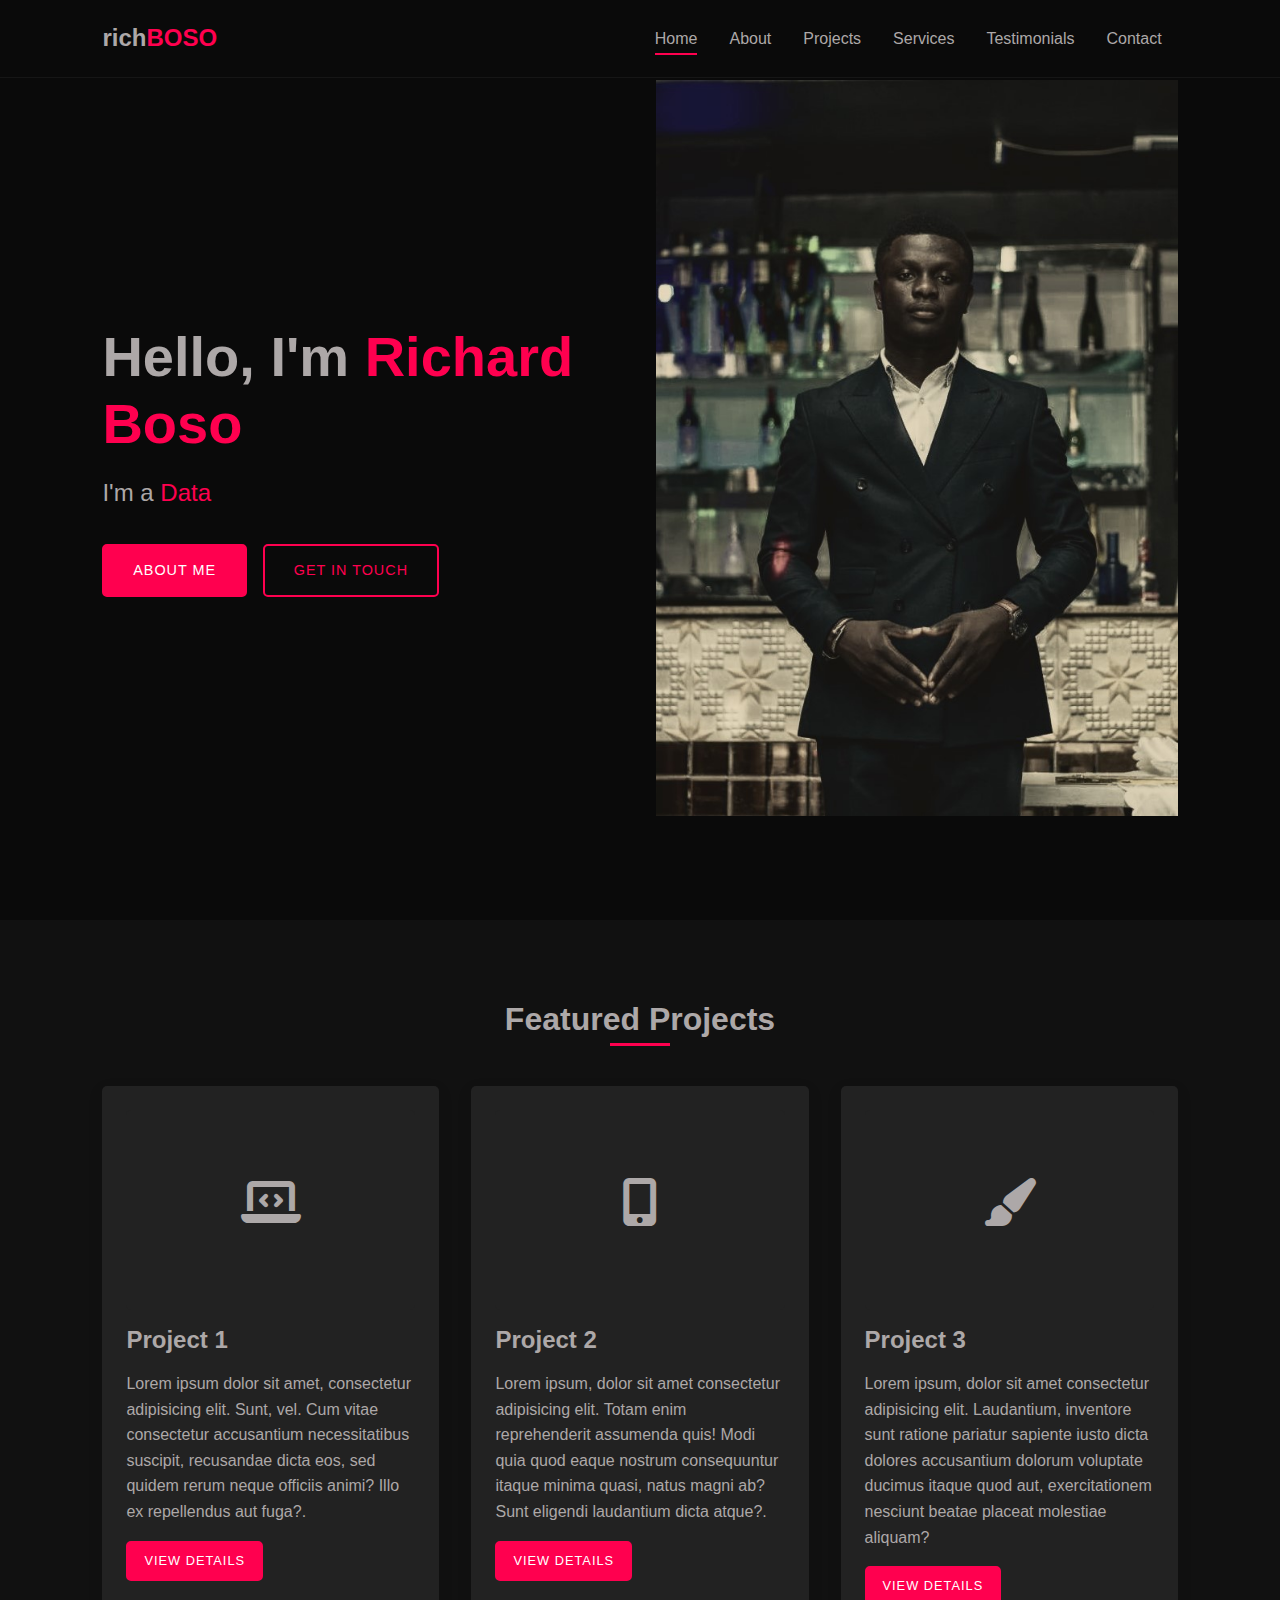
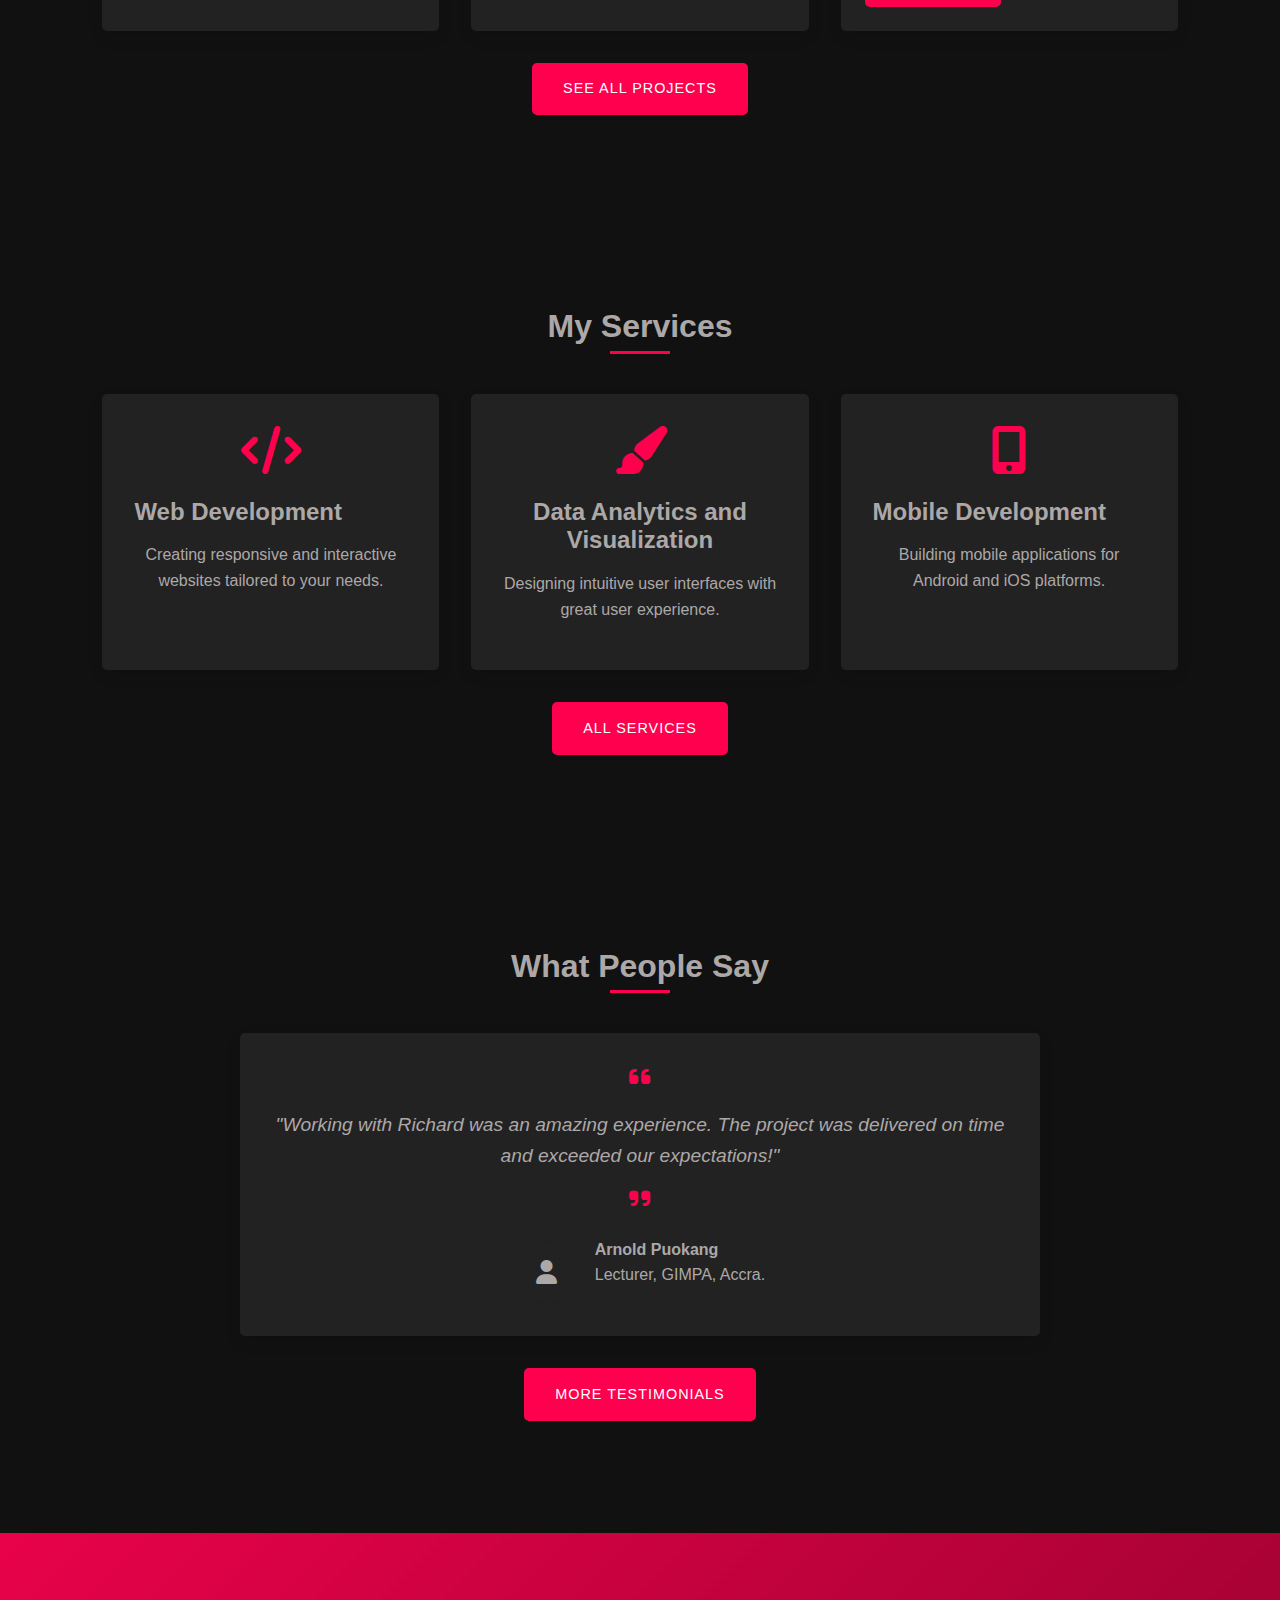
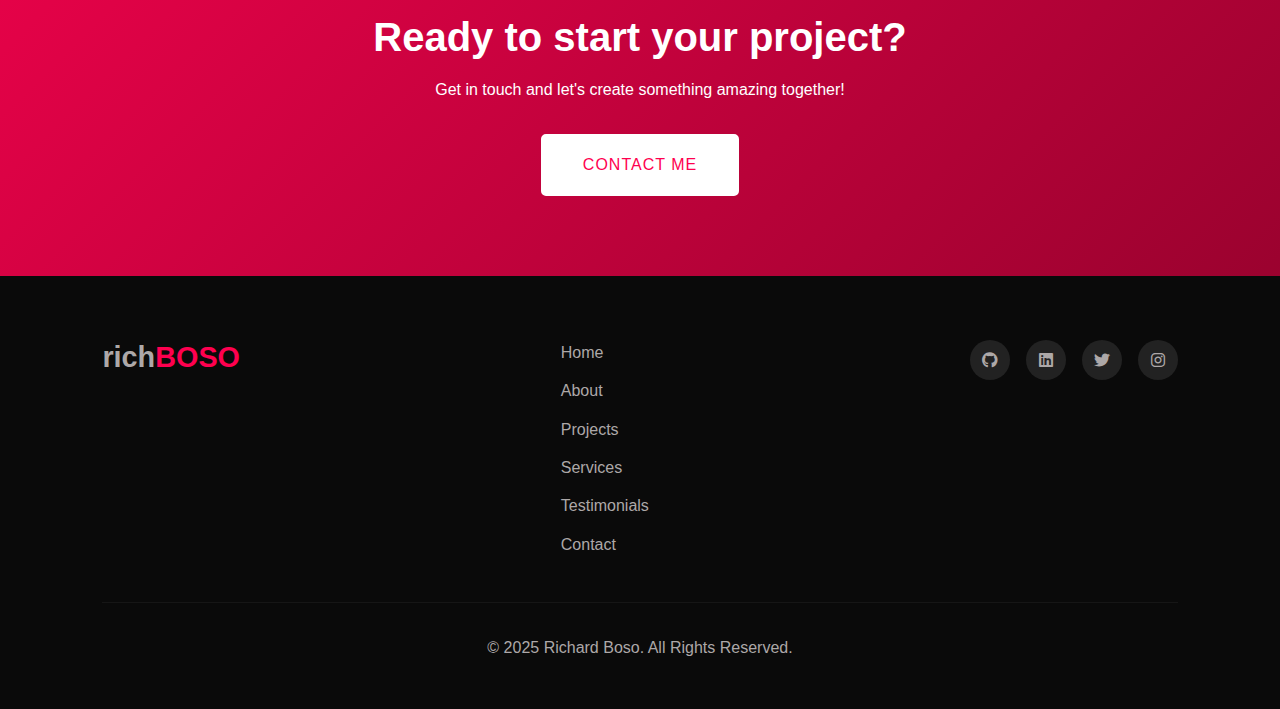
==== src/index.html @ b094f39f "done" ====
<!DOCTYPE html>
<html lang="en">
<head>
    <meta charset="UTF-8">
    <meta name="viewport" content="width=device-width, initial-scale=1.0">
    <title>richBoso | Home</title>
    <link rel="stylesheet" href="styles-css.css">
    <!-- Font Awesome for icons -->
    <link rel="stylesheet" href="https://cdnjs.cloudflare.com/ajax/libs/font-awesome/6.4.2/css/all.min.css">
</head>
<body>
    <header>
        <div class="logo">
            <h1>rich<span>BOSO</span></h1>
        </div>
        <nav>
            <ul>
                <li><a href="index.html" class="active">Home</a></li>
                <li><a href="about.html">About</a></li>
                <li><a href="portfolio.html">Projects</a></li>
                <li><a href="services.html">Services</a></li>
                <li><a href="testimonials.html">Testimonials</a></li>
                <li><a href="contact.html">Contact</a></li>
            </ul>
        </nav>
        <div class="hamburger">
            <i class="fas fa-bars"></i>
        </div>
    </header>

    <!-- Hero Section -->
    <section class="hero">
        <div class="hero-content">
            <h1>Hello, I'm <span>Richard Boso</span></h1>
            <p>I'm a <span class="typing">Data Analyst </span></p>
            <div class="hero-buttons">
                <a href="about.html" class="btn">About Me</a>
                <a href="contact.html" class="btn btn-secondary">Get In Touch</a>
            </div>
        </div>
        <div class="hero-image">
                <p><img src="/images/tux.jpg" alt="Richard Boso" class="profile-picture"></p>
            
        </div>
    </section>

    <!-- Featured Projects -->
    <section class="featured-projects">
        <h2 class="section-title">Featured Projects</h2>
        <div class="projects-container">
            <!-- Project 1 -->
            <div class="project-card">
                <div class="project-image-placeholder">
                    <i class="fas fa-laptop-code"></i>
                    <!-- <p>Project Image</p> -->
                </div>
                <h3>Project 1</h3>
                <p>Lorem ipsum dolor sit amet, consectetur adipisicing elit. Sunt, vel. Cum vitae consectetur accusantium necessitatibus suscipit, recusandae dicta eos, sed quidem rerum neque officiis animi? Illo ex repellendus aut fuga?.</p>
                <a href="portfolio.html" class="btn btn-sm">View Details</a>
            </div>

            <!-- Project 2 -->
            <div class="project-card">
                <div class="project-image-placeholder">
                    <i class="fas fa-mobile-alt"></i>
                    <!-- <p>Project Image</p> -->
                </div>
                <h3>Project 2</h3>
                <p>Lorem ipsum, dolor sit amet consectetur adipisicing elit. Totam enim reprehenderit assumenda quis! Modi quia quod eaque nostrum consequuntur itaque minima quasi, natus magni ab? Sunt eligendi laudantium dicta atque?.</p>
                <a href="portfolio.html" class="btn btn-sm">View Details</a>
            </div>

            <!-- Project 3 -->
            <div class="project-card">
                <div class="project-image-placeholder">
                    <i class="fas fa-paint-brush"></i>
                    <!-- <p>Project Image</p> -->
                </div>
                <h3>Project 3</h3>
                <p>Lorem ipsum, dolor sit amet consectetur adipisicing elit. Laudantium, inventore sunt ratione pariatur sapiente iusto dicta dolores accusantium dolorum voluptate ducimus itaque quod aut, exercitationem nesciunt beatae placeat molestiae aliquam?</p>
                <a href="portfolio.html" class="btn btn-sm">View Details</a>
            </div>
        </div>
        <div class="center">
            <a href="portfolio.html" class="btn">See All Projects</a>
        </div>
    </section>

    <!-- Services Overview -->
    <section class="services-overview">
        <h2 class="section-title">My Services</h2>
        <div class="services-container">
            <!-- Service 1 -->
            <div class="service-card">
                <i class="fas fa-code"></i>
                <h3>Web Development</h3>
                <p>Creating responsive and interactive websites tailored to your needs.</p>
            </div>

            <!-- Service 2 -->
            <div class="service-card">
                <i class="fas fa-paint-brush"></i>
                <h3>Data Analytics and Visualization</h3>
                <p>Designing intuitive user interfaces with great user experience.</p>
            </div>

            <!-- Service 3 -->
            <div class="service-card">
                <i class="fas fa-mobile-alt"></i>
                <h3>Mobile Development</h3>
                <p>Building mobile applications for Android and iOS platforms.</p>
            </div>
        </div>
        <div class="center">
            <a href="services.html" class="btn">All Services</a>
        </div>
    </section>

    <!-- Testimonial Preview -->
    <section class="testimonial-preview">
        <h2 class="section-title">What People Say</h2>
        <div class="testimonial-card">
            <div class="quote">
                <i class="fas fa-quote-left"></i>
                <p>"Working with Richard was an amazing experience. The project was delivered on time and exceeded our expectations!"</p>
                <i class="fas fa-quote-right"></i>
            </div>
            <div class="testimonial-author">
                <div class="author-image-placeholder">
                    <i class="fas fa-user"></i>
                </div>
                <div class="author-info">
                    <h4>Arnold Puokang</h4>
                    <p>Lecturer, GIMPA, Accra.</p>
                </div>
            </div>
        </div>
        <div class="center">
            <a href="testimonials.html" class="btn">More Testimonials</a>
        </div>
    </section>

    <!-- Call to Action -->
    <section class="cta">
        <h2>Ready to start your project?</h2>
        <p>Get in touch and let's create something amazing together!</p>
        <a href="contact.html" class="btn btn-large">Contact Me</a>
    </section>

    <!-- Footer -->
    <footer>
        <div class="footer-content">
            <div class="footer-logo">
                <h2>rich<span>BOSO</span></h2>
            </div>
            <div class="footer-links">
                <ul>
                    <li><a href="index.html">Home</a></li>
                    <li><a href="about.html">About</a></li>
                    <li><a href="portfolio.html">Projects</a></li>
                    <li><a href="services.html">Services</a></li>
                    <li><a href="testimonials.html">Testimonials</a></li>
                    <li><a href="contact.html">Contact</a></li>
                </ul>
            </div>
            <div class="social-links">
                <a href="https://github.com/richboso" aria-label="GitHub"><i class="fab fa-github"></i></a>
                <a href="https://www.linkedin.com/in/richard-boso-jr-a7ab60281/" aria-label="LinkedIn"><i class="fab fa-linkedin"></i></a>
                <a href="https://x.com/rich_boso?t=8f_zIUMI4MJjQi9Oijtung&s=08" aria-label="Twitter"><i class="fab fa-twitter"></i></a>
                <a href="https://www.instagram.com/rich_boso?igsh=d3g0dDlvazRsc3k0" aria-label="Instagram"><i class="fab fa-instagram"></i></a>
            </div>
        </div>
        <div class="copyright">
            <p>&copy; 2025 Richard Boso. All Rights Reserved.</p>
        </div>
    </footer>

    <!-- JavaScript for basic interactions -->
    <script>
        // Mobile menu toggle
        document.querySelector('.hamburger').addEventListener('click', function() {
            document.querySelector('nav ul').classList.toggle('show');
        });

        // Simple typing effect for the hero section
        const texts = ['Data Analyst','Web Developer', 'UI/UX Designer', 'Programmer'];
        let count = 0;
        let index = 0;
        let currentText = '';
        let letter = '';

        function type() {
            if (count === texts.length) {
                count = 0;
            }
            currentText = texts[count];
            letter = currentText.slice(0, ++index);
            
            document.querySelector('.typing').textContent = letter;
            if (letter.length === currentText.length) {
                count++;
                index = 0;
                setTimeout(type, 2000);
            } else {
                setTimeout(type, 200);
            }
        }

        // Start the typing effect when the page loads
        window.onload = function() {
            type();
        }
    </script>
</body>
</html>
---- src/styles-css.css ----
/* Reset and Base Styles */
* {
    margin: 0;
    padding: 0;
    box-sizing: border-box;
    font-family: 'Poppins', Arial, sans-serif;
}

:root {
    --primary-text: #ada8a8;
    --accent-color: #ff004f;
    --bg-dark: #111111;
    --bg-darker: #0a0a0a;
    --bg-lighter: #222222;
    --transition: all 0.3s ease;
}

body {
    background-color: var(--bg-dark);
    color: var(--primary-text);
    line-height: 1.6;
}

/* Typography */
h1, h2, h3, h4, h5, h6 {
    font-weight: 600;
    line-height: 1.2;
    margin-bottom: 1rem;
}

h1 {
    font-size: 2.5rem;
}

h2 {
    font-size: 2rem;
}

h3 {
    font-size: 1.5rem;
}

p {
    margin-bottom: 1rem;
}

a {
    color: var(--primary-text);
    text-decoration: none;
    transition: var(--transition);
}

a:hover {
    color: var(--accent-color);
}

span {
    color: var(--accent-color);
}

.section-title {
    text-align: center;
    margin-bottom: 2.5rem;
    position: relative;
    padding-bottom: 0.5rem;
}

.section-title::after {
    content: '';
    position: absolute;
    width: 60px;
    height: 3px;
    background: var(--accent-color);
    bottom: 0;
    left: 50%;
    transform: translateX(-50%);
}

.center {
    text-align: center;
    margin: 2rem 0;
}

/* Buttons */
.btn {
    display: inline-block;
    padding: 0.8rem 1.8rem;
    background: var(--accent-color);
    color: white;
    border-radius: 5px;
    font-weight: 500;
    transition: var(--transition);
    text-transform: uppercase;
    font-size: 0.9rem;
    letter-spacing: 1px;
    border: 2px solid var(--accent-color);
}

.btn:hover {
    background: transparent;
    color: var(--accent-color);
}

.btn-secondary {
    background: transparent;
    color: var(--accent-color);
}

.btn-secondary:hover {
    background: var(--accent-color);
    color: white;
}

.btn-sm {
    padding: 0.5rem 1rem;
    font-size: 0.8rem;
}

.btn-large {
    padding: 1rem 2.5rem;
    font-size: 1rem;
}

/* Layout & Containers */
section {
    padding: 5rem 8%;
}

.container {
    width: 100%;
    max-width: 1200px;
    margin: 0 auto;
    padding: 0 1rem;
}

/* Placeholders for images */
.profile-placeholder,
.project-image-placeholder,
.author-image-placeholder {
    background-color: var(--bg-lighter);
    border-radius: 5px;
    display: flex;
    flex-direction: column;
    align-items: center;
    justify-content: center;
    padding: 2rem;
    color: var(--primary-text);
    text-align: center;
}

.profile-placeholder {
    height: 350px;
    width: 350px;
    border-radius: 50%;
}

.project-image-placeholder {
    height: 200px;
    margin-bottom: 1rem;
}

.profile-picture{
    width: 100%;
    height: 80%;
    box-shadow: inset 0 2px 8px rgba(0, 0, 0, 0.3);
}
/* profile picture */

.author-image-placeholder {
    height: 60px;
    width: 60px;
    border-radius: 50%;
}

.profile-placeholder i,
.project-image-placeholder i,
.author-image-placeholder i {
    font-size: 3rem;
    margin-bottom: 1rem;
}

.author-image-placeholder i {
    font-size: 1.5rem;
    margin-bottom: 0;
}

/* Header & Navigation */
header {
    display: flex;
    justify-content: space-between;
    align-items: center;
    padding: 1.5rem 8%;
    background-color: var(--bg-darker);
    position: fixed;
    top: 0;
    left: 0;
    right: 0;
    z-index: 1000;
    border-bottom: 1px solid rgba(255, 255, 255, 0.05);
}

.logo h1 {
    font-size: 1.5rem;
    margin-bottom: 0;
}

nav ul {
    display: flex;
    list-style: none;
}

nav ul li {
    margin: 0 1rem;
}

nav ul li a {
    position: relative;
    padding: 0.5rem 0;
}

nav ul li a::after {
    content: '';
    position: absolute;
    left: 0;
    bottom: 0;
    width: 0;
    height: 2px;
    background: var(--accent-color);
    transition: var(--transition);
}

nav ul li a:hover::after,
nav ul li a.active::after {
    width: 100%;
}

.hamburger {
    display: none;
    cursor: pointer;
    font-size: 1.5rem;
}

/* Hero Section */
.hero {
    /* padding: 10rem 8% 5rem; */
    display: flex;
    align-items: center;
    justify-content: space-between;
    min-height: 100vh;
    background-color: var(--bg-darker);
    position: relative;
}

.hero::before {
    content: '';
    position: absolute;
    top: 0;
    left: 0;
    /* width: 100%; */
    /* height: 100%; */
    /* Gradient overlay */
    background: linear-gradient(135deg, rgba(255, 0, 79, 0.1) 0%, rgba(0, 0, 0, 0) 100%);
}

.hero-content {
    flex: 1;
    padding-right: 2rem;
    position: relative;
    z-index: 1;
}

.hero-content h1 {
    font-size: 3.5rem;
    margin-bottom: 1rem;
}

.hero-content p {
    font-size: 1.5rem;
    margin-bottom: 2rem;
}

.hero-buttons {
    display: flex;
    gap: 1rem;
}

.hero-image {
    flex: 1;
    display: flex;
    justify-content: center;
    align-items: center;
    position: relative;
    z-index: 1;
}

/* Featured Projects Section */
.projects-container {
    display: grid;
    grid-template-columns: repeat(auto-fit, minmax(300px, 1fr));
    gap: 2rem;
}

.project-card {
    background-color: var(--bg-lighter);
    border-radius: 5px;
    padding: 1.5rem;
    transition: var(--transition);
    box-shadow: 0 5px 15px rgba(0, 0, 0, 0.1);
}

.project-card:hover {
    transform: translateY(-10px);
    box-shadow: 0 10px 20px rgba(0, 0, 0, 0.2);
}

/* Services Section */
.services-container {
    display: grid;
    grid-template-columns: repeat(auto-fit, minmax(250px, 1fr));
    gap: 2rem;
}

.service-card {
    background-color: var(--bg-lighter);
    border-radius: 5px;
    padding: 2rem;
    text-align: center;
    transition: var(--transition);
    box-shadow: 0 5px 15px rgba(0, 0, 0, 0.1);
}

.service-card:hover {
    transform: translateY(-10px);
    box-shadow: 0 10px 20px rgba(0, 0, 0, 0.2);
}

.service-card i {
    font-size: 3rem;
    color: var(--accent-color);
    margin-bottom: 1.5rem;
}

/* Testimonials */
.testimonial-card {
    background-color: var(--bg-lighter);
    border-radius: 5px;
    padding: 2rem;
    margin: 0 auto;
    max-width: 800px;
    box-shadow: 0 5px 15px rgba(0, 0, 0, 0.1);
}

.quote {
    text-align: center;
    margin-bottom: 1.5rem;
}

.quote i {
    color: var(--accent-color);
    font-size: 1.5rem;
}

.quote p {
    font-size: 1.2rem;
    font-style: italic;
    margin: 1rem 0;
}

.testimonial-author {
    display: flex;
    align-items: center;
    justify-content: center;
    gap: 1rem;
}

.author-info h4 {
    margin-bottom: 0.2rem;
}

/* Call to Action */
.cta {
    background: linear-gradient(135deg, rgba(255, 0, 79, 0.9) 0%, rgba(170, 0, 50, 0.9) 100%);
    text-align: center;
    color: white;
}

.cta h2 {
    font-size: 2.5rem;
}

.cta .btn {
    background: white;
    color: var(--accent-color);
    border-color: white;
    margin-top: 1rem;
}

.cta .btn:hover {
    background: transparent;
    color: white;
}

/* Footer */
footer {
    background-color: var(--bg-darker);
    padding: 4rem 8% 2rem;
}

.footer-content {
    display: flex;
    justify-content: space-between;
    align-items: flex-start;
    flex-wrap: wrap;
    gap: 2rem;
    margin-bottom: 2rem;
}

.footer-logo h2 {
    font-size: 1.8rem;
}

.footer-links ul {
    list-style: none;
}

.footer-links ul li {
    margin-bottom: 0.8rem;
}

.social-links {
    display: flex;
    gap: 1rem;
}

.social-links a {
    display: flex;
    justify-content: center;
    align-items: center;
    width: 40px;
    height: 40px;
    background-color: var(--bg-lighter);
    border-radius: 50%;
    transition: var(--transition);
}

.social-links a:hover {
    background-color: var(--accent-color);
    color: white;
}

.copyright {
    text-align: center;
    padding-top: 2rem;
    border-top: 1px solid rgba(255, 255, 255, 0.05);
}

/* About Page Styles */
.about-container {
    display: flex;
    gap: 3rem;
    align-items: center;
}

.about-image {
    flex: 1;
}

.about-content {
    flex: 1;
}

.skills {
    margin-top: 3rem;
}

.skill-bar {
    margin-bottom: 1.5rem;
}

.skill-name {
    display: flex;
    justify-content: space-between;
    margin-bottom: 0.5rem;
}

.skill-progress {
    height: 10px;
    background-color: var(--bg-lighter);
    border-radius: 5px;
    overflow: hidden;
}

.progress-bar {
    height: 100%;
    background: linear-gradient(90deg, var(--accent-color) 0%, rgba(255, 100, 150, 0.8) 100%);
}

/* Portfolio/Projects Page */
.portfolio-filter {
    display: flex;
    justify-content: center;
    flex-wrap: wrap;
    margin-bottom: 3rem;
}

.filter-btn {
    background: var(--bg-lighter);
    border: none;
    padding: 0.5rem 1.5rem;
    margin: 0.5rem;
    cursor: pointer;
    border-radius: 3px;
    color: var(--primary-text);
    transition: var(--transition);
}

.filter-btn:hover,
.filter-btn.active {
    background: var(--accent-color);
    color: white;
}

/* Services Page */
.services-page .service-card {
    margin-bottom: 2rem;
    text-align: left;
}

.service-card h3 {
    display: flex;
    align-items: center;
    gap: 1rem;
}

.service-card h3 i {
    font-size: 1.5rem;
    margin-bottom: 0;
}

.service-details {
    margin-top: 1rem;
}

.service-features {
    list-style: none;
    margin: 1rem 0;
}

.service-features li {
    padding-left: 1.5rem;
    position: relative;
    margin-bottom: 0.5rem;
}

.service-features li::before {
    content: "\f00c";
    font-family: "Font Awesome 5 Free";
    font-weight: 900;
    position: absolute;
    left: 0;
    color: var(--accent-color);
}

/* Contact Page */
.contact-container {
    display: grid;
    grid-template-columns: repeat(auto-fit, minmax(300px, 1fr));
    gap: 3rem;
}

.contact-info {
    background-color: var(--bg-lighter);
    padding: 2rem;
    border-radius: 5px;
}

.contact-info-item {
    display: flex;
    align-items: flex-start;
    margin-bottom: 2rem;
}

.contact-info-item i {
    font-size: 1.5rem;
    color: var(--accent-color);
    margin-right: 1rem;
    width: 30px;
}

.contact-form {
    background-color: var(--bg-lighter);
    padding: 2rem;
    border-radius: 5px;
}

.form-group {
    margin-bottom: 1.5rem;
}

.form-group label {
    display: block;
    margin-bottom: 0.5rem;
    font-weight: 500;
}

.form-control {
    width: 100%;
    padding: 0.8rem;
    background-color: var(--bg-dark);
    border: 1px solid rgba(255, 255, 255, 0.1);
    border-radius: 3px;
    color: var(--primary-text);
    transition: var(--transition);
}

.form-control:focus {
    outline: none;
    border-color: var(--accent-color);
}

textarea.form-control {
    height: 150px;
    resize: vertical;
}

/* Testimonials Page */
.testimonials-container {
    display: grid;
    grid-template-columns: repeat(auto-fit, minmax(300px, 1fr));
    gap: 2rem;
}

.testimonials-container .testimonial-card {
    max-width: 100%;
}

/* Media Queries */
@media screen and (max-width: 1024px) {
    .hero {
        flex-direction: column;
        text-align: center;
        gap: 3rem;
    }
    
    .hero-content {
        padding-right: 0;
    }
    
    .hero-buttons {
        justify-content: center;
    }
    
    .about-container {
        flex-direction: column;
    }
}

@media screen and (max-width: 768px) {
    header {
        padding: 1rem 5%;
    }
    
    section {
        padding: 4rem 5%;
    }
    
    .hamburger {
        display: block;
    }
    
    nav ul {
        position: fixed;
        top: 72px;
        left: 0;
        width: 100%;
        flex-direction: column;
        background-color: var(--bg-darker);
        text-align: center;
        transform: translateY(-200%);
        transition: var(--transition);
        box-shadow: 0 10px 15px rgba(0, 0, 0, 0.1);
        padding: 1rem 0;
    }
    
    nav ul.show {
        transform: translateY(0);
    }
    
    nav ul li {
        margin: 1rem 0;
    }
    
    .hero-content h1 {
        font-size: 2.5rem;
    }
    
    .hero-content p {
        font-size: 1.2rem;
    }
    
    .footer-content {
        flex-direction: column;
        align-items: center;
        text-align: center;
    }
    
    .social-links {
        justify-content: center;
    }
}

@media screen and (max-width: 480px) {
    .hero-buttons {
        flex-direction: column;
        gap: 1rem;
    }
    
    .project-card, .service-card {
        padding: 1rem;
    }
    
    .contact-container {
        grid-template-columns: 1fr;
    }
}
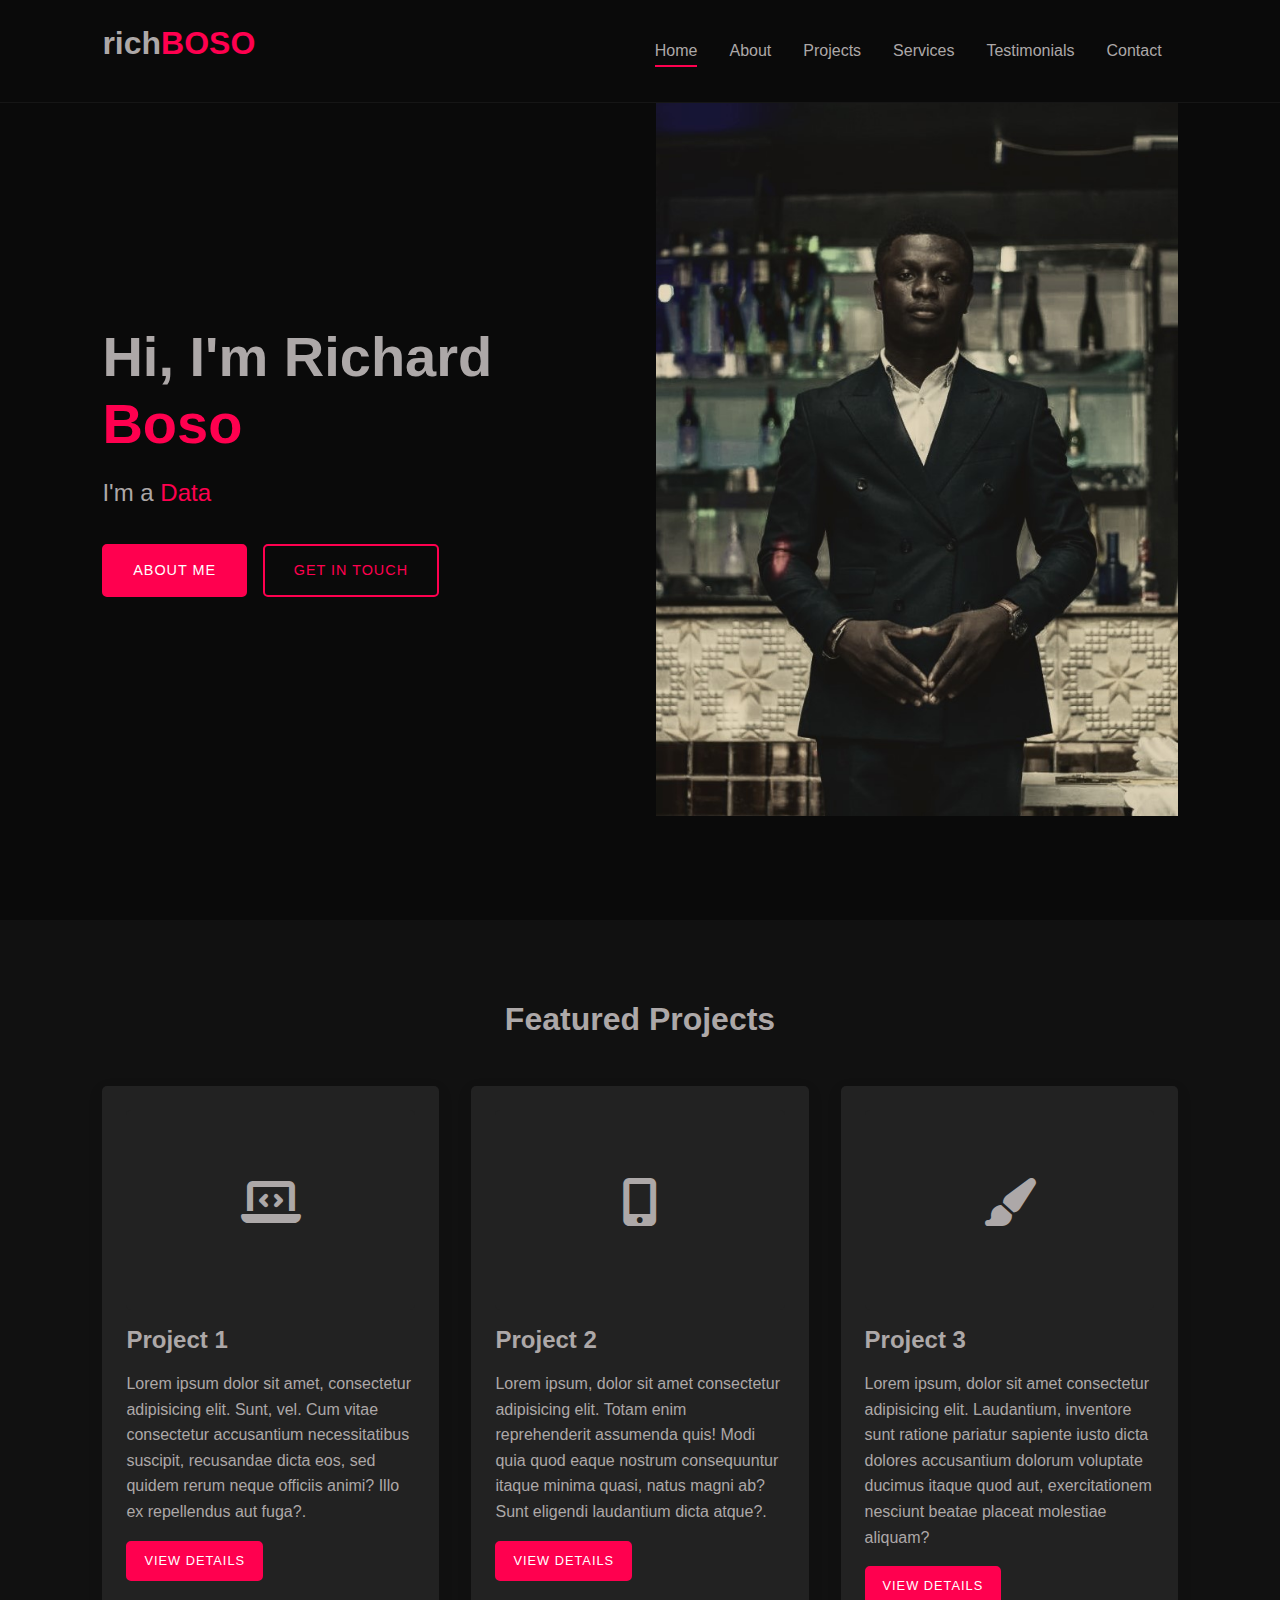
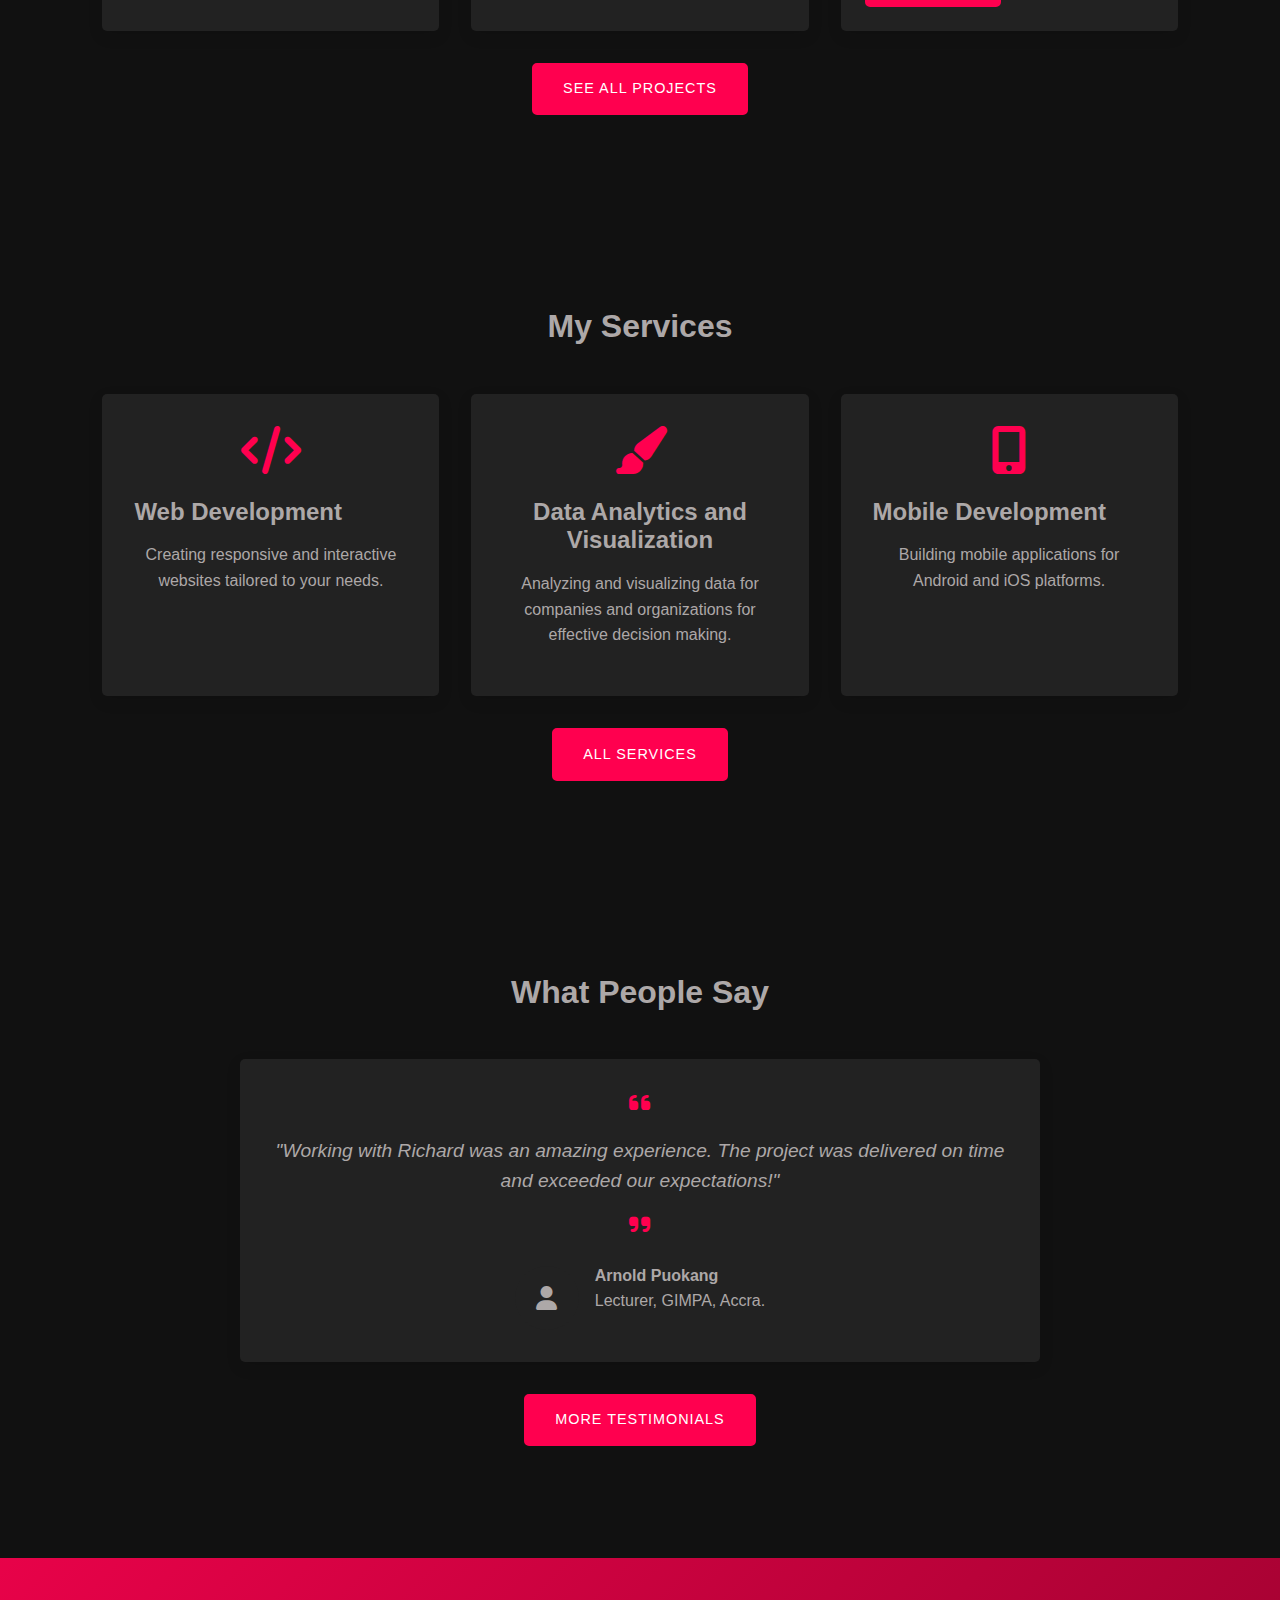
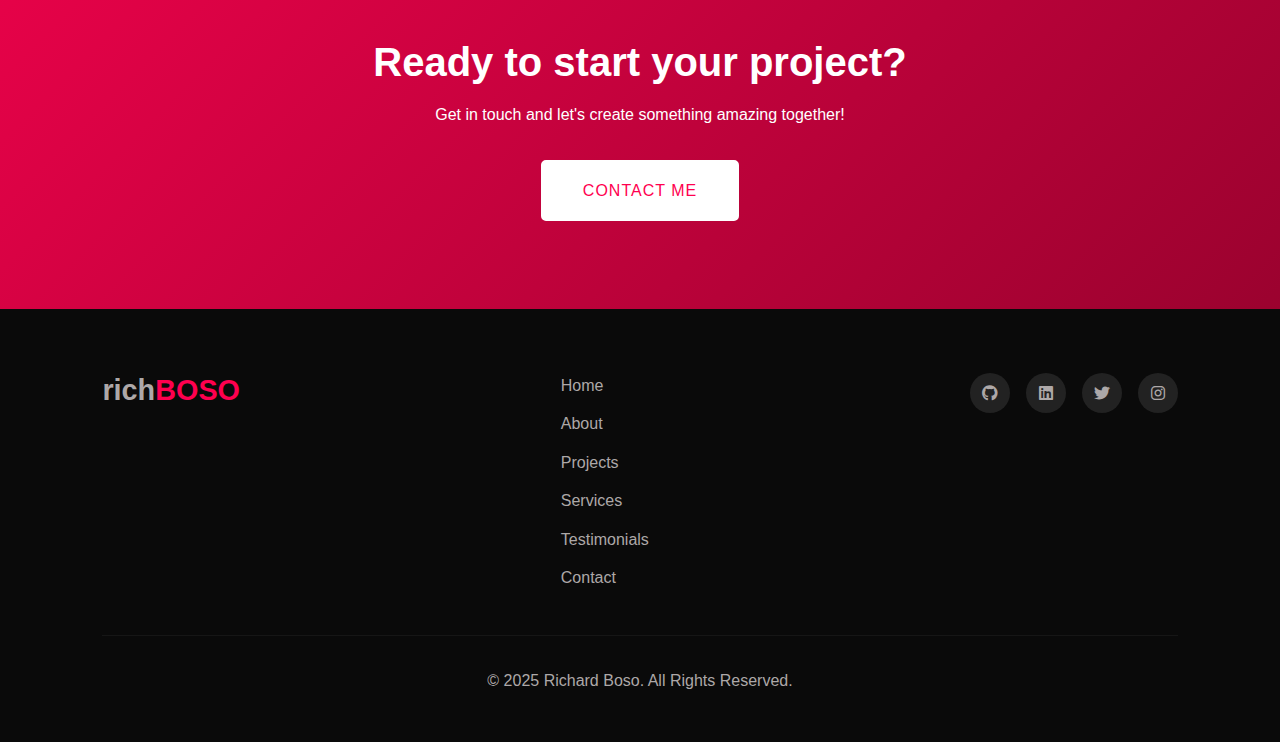
==== commit 926c6403: "Update portfolio and services pages with new branding and content" ====
--- a/src/index.html
+++ b/src/index.html
@@ -3,15 +3,18 @@
 <head>
     <meta charset="UTF-8">
     <meta name="viewport" content="width=device-width, initial-scale=1.0">
-    <title>richBoso | Home</title>
+    <title>Richard Boso | Home</title>
     <link rel="stylesheet" href="styles-css.css">
+    <link rel="stylesheet" href="animations.css">
+    <link rel="stylesheet" href="animations.js">
+    <link rel="icon" href="/images/JPGLOGO.jpg" type="image/x-icon">
     <!-- Font Awesome for icons -->
     <link rel="stylesheet" href="https://cdnjs.cloudflare.com/ajax/libs/font-awesome/6.4.2/css/all.min.css">
 </head>
 <body>
     <header>
         <div class="logo">
-            <h1>rich<span>BOSO</span></h1>
+            <h2>rich<span>BOSO</span></h2>
         </div>
         <nav>
             <ul>
@@ -31,7 +34,7 @@
     <!-- Hero Section -->
     <section class="hero">
         <div class="hero-content">
-            <h1>Hello, I'm <span>Richard Boso</span></h1>
+            <h1>Hi, I'm Richard <span>Boso</span></h1>
             <p>I'm a <span class="typing">Data Analyst </span></p>
             <div class="hero-buttons">
                 <a href="about.html" class="btn">About Me</a>
@@ -101,7 +104,7 @@
             <div class="service-card">
                 <i class="fas fa-paint-brush"></i>
                 <h3>Data Analytics and Visualization</h3>
-                <p>Designing intuitive user interfaces with great user experience.</p>
+                <p>Analyzing and visualizing data for companies and organizations for effective decision making.</p>
             </div>
 
             <!-- Service 3 -->
--- a/src/styles-css.css
+++ b/src/styles-css.css
@@ -463,6 +463,9 @@
 
 .about-image {
     flex: 1;
+    width: 100%;
+    height: 80%;
+    box-shadow: inset 0 2px 8px rgba(0, 0, 0, 0.3);
 }
 
 .about-content {
@@ -470,7 +473,7 @@
 }
 
 .skills {
-    margin-top: 3rem;
+    margin-top: 3rm;
 }
 
 .skill-bar {
--- a/src/animations.css
+++ b/src/animations.css
@@ -0,0 +1,490 @@
+/* ================ DYNAMIC ENHANCEMENTS ================ */
+
+/* Smooth Scrolling for entire page */
+html {
+    scroll-behavior: smooth;
+}
+
+/* Loading Animation - Page Fade In */
+body {
+    animation: fadeIn 1s ease-in-out;
+    opacity: 1;
+}
+
+@keyframes fadeIn {
+    from {
+        opacity: 0;
+    }
+    to {
+        opacity: 1;
+    }
+}
+
+/* Preloader */
+.preloader {
+    position: fixed;
+    top: 0;
+    left: 0;
+    width: 100%;
+    height: 100%;
+    background-color: var(--bg-darker);
+    display: flex;
+    justify-content: center;
+    align-items: center;
+    z-index: 9999;
+    transition: opacity 0.5s ease, visibility 0.5s ease;
+}
+
+.preloader.loaded {
+    opacity: 0;
+    visibility: hidden;
+}
+
+.loader {
+    width: 50px;
+    height: 50px;
+    border: 3px solid transparent;
+    border-top-color: var(--accent-color);
+    border-radius: 50%;
+    animation: spin 1s linear infinite;
+}
+
+@keyframes spin {
+    to {
+        transform: rotate(360deg);
+    }
+}
+
+/* Enhanced Header Animation */
+header {
+    transition: background-color 0.3s ease, padding 0.3s ease, box-shadow 0.3s ease;
+}
+
+header.scrolled {
+    padding: 0.8rem 8%;
+    background-color: rgba(10, 10, 10, 0.95);
+    box-shadow: 0 5px 20px rgba(0, 0, 0, 0.2);
+    backdrop-filter: blur(10px);
+}
+
+/* Improved Navigation Transitions */
+nav ul li a {
+    transition: color 0.3s ease, transform 0.3s ease;
+}
+
+nav ul li a:hover {
+    transform: translateY(-3px);
+}
+
+nav ul li a::after {
+    transition: width 0.3s ease, background-color 0.3s ease;
+}
+
+/* Mobile Navigation Animation */
+@media screen and (max-width: 768px) {
+    nav ul {
+        transform: translateY(-100%);
+        transition: transform 0.4s cubic-bezier(0.77, 0.2, 0.05, 1.0);
+    }
+    
+    nav ul.show {
+        transform: translateY(0);
+    }
+    
+    .hamburger {
+        transition: transform 0.3s ease;
+    }
+    
+    .hamburger.active {
+        transform: rotate(90deg);
+    }
+}
+
+/* Scroll Reveal Animations */
+.reveal {
+    opacity: 0;
+    transform: translateY(30px);
+    transition: opacity 0.8s ease, transform 0.8s ease;
+}
+
+.reveal.active {
+    opacity: 1;
+    transform: translateY(0);
+}
+
+/* Staggered Reveal for Multiple Items */
+.stagger-reveal .item {
+    opacity: 0;
+    transform: translateY(30px);
+}
+
+.stagger-reveal.active .item:nth-child(1) {
+    animation: fadeInUp 0.5s ease forwards 0.1s;
+}
+
+.stagger-reveal.active .item:nth-child(2) {
+    animation: fadeInUp 0.5s ease forwards 0.3s;
+}
+
+.stagger-reveal.active .item:nth-child(3) {
+    animation: fadeInUp 0.5s ease forwards 0.5s;
+}
+
+.stagger-reveal.active .item:nth-child(4) {
+    animation: fadeInUp 0.5s ease forwards 0.7s;
+}
+
+@keyframes fadeInUp {
+    to {
+        opacity: 1;
+        transform: translateY(0);
+    }
+}
+
+/* Enhanced Section Titles */
+.section-title::after {
+    transition: width 0.6s ease;
+    width: 0;
+}
+
+.section-title.active::after {
+    width: 60px;
+}
+
+/* Parallax Effect for Hero Section */
+.hero {
+    position: relative;
+    overflow: hidden;
+}
+
+.hero-parallax {
+    position: absolute;
+    top: 0;
+    left: 0;
+    width: 100%;
+    height: 100%;
+    transform: translateZ(0);
+    will-change: transform;
+}
+
+.hero-content, .hero-image {
+    position: relative;
+    transition: transform 0.5s ease;
+}
+
+/* Image Hover Effects */
+.profile-picture {
+    transition: transform 0.5s ease, box-shadow 0.5s ease;
+    overflow: hidden;
+}
+
+.profile-picture:hover {
+    transform: scale(1.03);
+    box-shadow: 0 15px 30px rgba(0, 0, 0, 0.4);
+}
+
+/* Enhanced Project Cards */
+.project-card {
+    transition: transform 0.4s cubic-bezier(0.175, 0.885, 0.32, 1.275), 
+                box-shadow 0.4s ease,
+                background-color 0.4s ease;
+    overflow: hidden;
+}
+
+.project-card:hover {
+    transform: translateY(-15px) scale(1.02);
+    box-shadow: 0 15px 30px rgba(0, 0, 0, 0.3);
+    background-color: #262626;
+}
+
+.project-image-placeholder {
+    overflow: hidden;
+    position: relative;
+}
+
+.project-image-placeholder img {
+    transition: transform 0.5s ease;
+}
+
+.project-card:hover .project-image-placeholder img {
+    transform: scale(1.1);
+}
+
+/* Project Card Overlay */
+.project-overlay {
+    position: absolute;
+    top: 0;
+    left: 0;
+    width: 100%;
+    height: 100%;
+    background: linear-gradient(135deg, rgba(255, 0, 79, 0.8) 0%, rgba(0, 0, 0, 0.6) 100%);
+    display: flex;
+    align-items: center;
+    justify-content: center;
+    opacity: 0;
+    transition: opacity 0.4s ease;
+}
+
+.project-card:hover .project-overlay {
+    opacity: 1;
+}
+
+/* Enhanced Service Cards */
+.service-card {
+    transition: transform 0.5s cubic-bezier(0.175, 0.885, 0.32, 1.275), 
+                box-shadow 0.5s ease,
+                background-color 0.5s ease;
+    position: relative;
+    z-index: 1;
+}
+
+.service-card:hover {
+    transform: translateY(-15px);
+    box-shadow: 0 18px 35px rgba(0, 0, 0, 0.3);
+    background-color: #262626;
+}
+
+.service-card i {
+    transition: transform 0.5s ease, color 0.5s ease;
+}
+
+.service-card:hover i {
+    transform: scale(1.2) rotate(5deg);
+}
+
+/* Pulse Animation for CTA Section */
+.cta .btn {
+    position: relative;
+    overflow: hidden;
+}
+
+.cta .btn::after {
+    content: '';
+    position: absolute;
+    top: 50%;
+    left: 50%;
+    width: 150%;
+    height: 150%;
+    background: rgba(255, 255, 255, 0.2);
+    border-radius: 50%;
+    transform: translate(-50%, -50%) scale(0);
+    opacity: 0;
+    transition: transform 0.5s ease, opacity 0.5s ease;
+}
+
+.cta .btn:hover::after {
+    transform: translate(-50%, -50%) scale(1);
+    opacity: 1;
+}
+
+/* Social Links Hover Effect */
+.social-links a {
+    transition: transform 0.3s ease, background-color 0.3s ease, color 0.3s ease;
+    position: relative;
+    overflow: hidden;
+}
+
+.social-links a:hover {
+    transform: translateY(-5px) rotate(5deg);
+}
+
+.social-links a::before {
+    content: '';
+    position: absolute;
+    top: 0;
+    left: 0;
+    width: 100%;
+    height: 100%;
+    background: var(--accent-color);
+    border-radius: 50%;
+    transform: scale(0);
+    transition: transform 0.3s ease;
+    z-index: -1;
+}
+
+.social-links a:hover::before {
+    transform: scale(1);
+}
+
+/* Skill Bars Animation */
+.skill-progress {
+    position: relative;
+}
+
+.progress-bar {
+    width: 0;
+    transition: width 1.5s cubic-bezier(0.165, 0.84, 0.44, 1);
+}
+
+.skill-progress.animate .progress-bar {
+    width: var(--percent);
+}
+
+/* Form Fields Animations */
+.form-control {
+    transition: border-color 0.3s ease, box-shadow 0.3s ease, transform 0.3s ease;
+}
+
+.form-control:focus {
+    transform: translateY(-3px);
+    box-shadow: 0 8px 15px rgba(0, 0, 0, 0.2);
+}
+
+.form-group {
+    position: relative;
+}
+
+.form-group label {
+    position: absolute;
+    top: 0.8rem;
+    left: 0.8rem;
+    transition: transform 0.3s ease, color 0.3s ease, font-size 0.3s ease;
+    pointer-events: none;
+}
+
+.form-control:focus + label,
+.form-control:not(:placeholder-shown) + label {
+    transform: translateY(-1.8rem);
+    font-size: 0.8rem;
+    color: var(--accent-color);
+}
+
+/* Filter Buttons Animation */
+.filter-btn {
+    transition: background-color 0.3s ease, color 0.3s ease, transform 0.3s ease;
+    position: relative;
+    overflow: hidden;
+}
+
+.filter-btn::before {
+    content: '';
+    position: absolute;
+    left: 0;
+    top: 0;
+    height: 100%;
+    width: 0;
+    background-color: var(--accent-color);
+    z-index: -1;
+    transition: width 0.3s ease;
+}
+
+.filter-btn:hover::before {
+    width: 100%;
+}
+
+.filter-btn:hover {
+    transform: translateY(-3px);
+}
+
+/* Testimonial Card Animation */
+.testimonial-card {
+    transition: transform 0.5s ease, box-shadow 0.5s ease;
+}
+
+.testimonial-card:hover {
+    transform: translateY(-10px) scale(1.02);
+    box-shadow: 0 12px 25px rgba(0, 0, 0, 0.2);
+}
+
+/* Cursor Animation */
+.custom-cursor {
+    position: fixed;
+    width: 20px;
+    height: 20px;
+    border-radius: 50%;
+    background-color: rgba(255, 0, 79, 0.5);
+    pointer-events: none;
+    z-index: 9999;
+    transform: translate(-50%, -50%);
+    transition: width 0.3s ease, height 0.3s ease, background-color 0.3s ease;
+    mix-blend-mode: difference;
+}
+
+.custom-cursor.hover {
+    width: 50px;
+    height: 50px;
+    background-color: rgba(255, 0, 79, 0.2);
+}
+
+/* Horizontal Scrolling Animation for Showcases */
+.horizontal-scroll {
+    display: flex;
+    overflow-x: auto;
+    scroll-snap-type: x mandatory;
+    scrollbar-width: none; /* Firefox */
+    -ms-overflow-style: none; /* IE and Edge */
+    padding: 2rem 0;
+}
+
+.horizontal-scroll::-webkit-scrollbar {
+    display: none; /* Chrome, Safari and Opera */
+}
+
+.horizontal-scroll-item {
+    flex: 0 0 auto;
+    width: 300px;
+    margin-right: 2rem;
+    scroll-snap-align: start;
+    transition: transform 0.3s ease;
+}
+
+.horizontal-scroll-item:hover {
+    transform: scale(1.05);
+}
+
+/* Enhanced Media Queries with Animations */
+@media screen and (max-width: 1024px) {
+    .hero-content {
+        animation: fadeInUp 0.8s ease forwards;
+    }
+    
+    .hero-image {
+        animation: fadeInUp 0.8s ease forwards 0.3s;
+    }
+    
+    @keyframes fadeInUp {
+        from {
+            opacity: 0;
+            transform: translateY(50px);
+        }
+        to {
+            opacity: 1;
+            transform: translateY(0);
+        }
+    }
+}
+
+@media screen and (max-width: 768px) {
+    nav ul li {
+        opacity: 0;
+        transform: translateX(-30px);
+        transition: opacity 0.3s ease, transform 0.3s ease;
+    }
+    
+    nav ul.show li {
+        opacity: 1;
+        transform: translateX(0);
+    }
+    
+    nav ul.show li:nth-child(1) { transition-delay: 0.1s; }
+    nav ul.show li:nth-child(2) { transition-delay: 0.2s; }
+    nav ul.show li:nth-child(3) { transition-delay: 0.3s; }
+    nav ul.show li:nth-child(4) { transition-delay: 0.4s; }
+    nav ul.show li:nth-child(5) { transition-delay: 0.5s; }
+    
+    .project-card, .service-card {
+        transform: scale(0.98);
+    }
+}
+
+@media screen and (max-width: 480px) {
+    .hero-content h1 {
+        font-size: 2.2rem;
+    }
+    
+    .btn {
+        width: 100%;
+    }
+}
+
+
